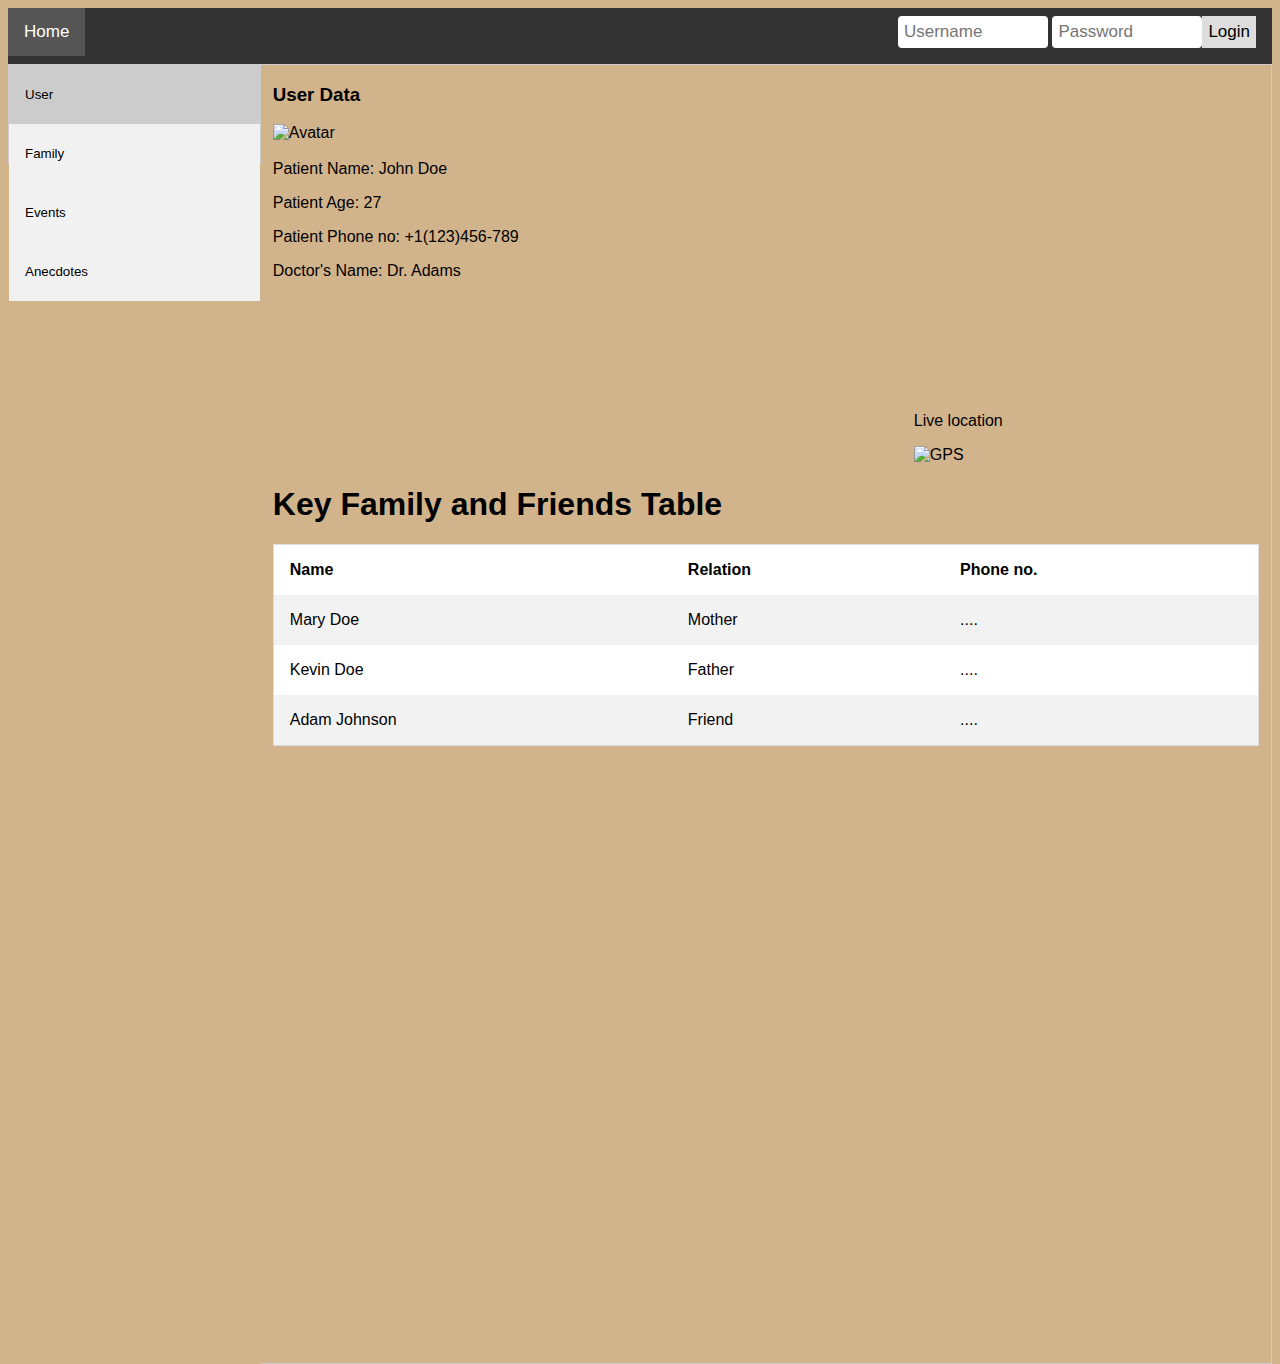
==== profile.html @ 682a0ca4 "Add files via upload" ====
<!DOCTYPE html>
<html lang="en">
<head>
    <meta charset="UTF-8">
    <meta http-equiv="X-UA-Compatible" content="IE=edge">
    <meta name="viewport" content="width=device-width, initial-scale=1.0">
    <title>Document</title>
    
    <link rel="stylesheet" href="profile.css">
</head>
<body>
    <div class="topnav">
        <a class="active" href="#home">Home</a>
        <!--
        <a href="#about">About</a>
        <a href="#contact">Contact</a>-->
        <div class="login-container">
          <form action="/action_page.php">
            <input type="text" placeholder="Username" name="username">
            <input type="text" placeholder="Password" name="psw">
            <button type="submit">Login</button>
          </form>
        </div>
      </div>
    <div class="tab">
        <button class="tablinks" onclick="openCity(event, 'User')" id="defaultOpen">User</button>
        <button class="tablinks" onclick="openCity(event, 'Family')" >Family</button>
        <button class="tablinks" onclick="openCity(event, 'Events')">Events</button>
        <button class="tablinks" onclick="openCity(event, 'Anecdotes')">Anecdotes</button>
      </div>
      <div id="User" class="tabcontent">
        <h3>User Data</h3>
        <div class="myImg">
        <img id="myImg" src="https://www.w3schools.com/w3images/avatar3.png" alt="Avatar" style="width:200%;max-width:200px">
        </div>
        <div class="bioInfo">
        <p>Patient Name: John Doe</p>
        <p>Patient Age: 27</p>
        <p>Patient Phone no: +1(123)456-789</p>
        <p>Doctor's Name: Dr. Adams</p>
        
    </div>
        <div class="Location"><p>Live location</p>
            <img  src="GPS.jpg" alt="GPS" style="width:400%;max-width:400px">
        </div>
        <h1>Key Family and Friends Table</h1>
        <table>
            <tr>
              <th>Name</th>
              <th>Relation</th>
              <th>Phone no.</th>
            </tr>
            <tr>
              <td>Mary Doe</td>
              <td>Mother</td>
              <td>....</td>
            </tr>
            <tr>
              <td>Kevin Doe</td>
              <td>Father</td>
              <td>....</td>
            </tr>
            <tr>
              <td>Adam Johnson</td>
              <td>Friend</td>
              <td>....</td>
            </tr>
          </table>
      </div>
      
      <div id="Family" class="tabcontent">
        <h3>Add Family and Friends</h3>
        
        <table>
            <tr>
              <th>Name</th>
              <th>Relation</th>
              <th>Phone no.</th>
            </tr>
            <tr>
              <td>Mary Doe</td>
              <td>Mother</td>
              <td>....</td>
            </tr>
            <tr>
              <td>Kevin Doe</td>
              <td>Father</td>
              <td>....</td>
            </tr>
            <tr>
              <td>Adam Johnson</td>
              <td>Friend</td>
              <td>....</td>
            </tr>
          </table>
        <div class="form">
            <form action="action_page.php">
          
              <label for="name">Name</label>
              <input type="text" id="name" name="name" placeholder="Your name..">
          
              <label for="famOrFri">Family or Friend</label>
              <select id="famOrFri" name="famOrFri">
                <option value="Family">Family</option>
                <option value="Friend">Friend</option>
                
              </select>

              <label for="relation">Relation</label>
              <input type="text" id="relation" name="relation" placeholder="Your realtion to patient..">
          
              <label for="age">Age</label>
              <input type="text" id="age" name="age" placeholder="Your age..">
          
              <label for="phone">Phone No.</label>
              <input type="text" id="phone" name="phone" placeholder="Your phone number..">

              <label for="address">Address</label>
              <input type="text" id="address" name="address" placeholder="Your address..">
          
              <!-- <input type="submit" value="Submit"> -->
          
            </form>
          </div>

        <!--<div class="AddFam">
            <h3>Name: ________________</h3>
            <h4>**Friend or Family Check mark (TBA)</h4>
            <h3>Relation: ________________</h3>
            <h3>Age: ________________</h3>
            <h3>Phone no: ________________</h3>
            <h3>Address: ________________</h3>
        </div>-->
        <div class="Addbuttons">
            <button class="btn save">Save</button>
            <button class="btn delete">Delete</button>
            <button class="btn more">Add More</button>
        </div>
      </div> 
      
      <div id="Events" class="tabcontent">

        <h3>Add Events</h3>
        <div class="month">      
            <ul>
              <li class="prev">&#10094;</li>
              <li class="next">&#10095;</li>
              <li>
                April<br>
                <span style="font-size:18px">2023</span>
              </li>
            </ul>
          </div>
          
          <ul class="weekdays">
            <li>Mo</li>
            <li>Tu</li>
            <li>We</li>
            <li>Th</li>
            <li>Fr</li>
            <li>Sa</li>
            <li>Su</li>
          </ul>
          
          <ul class="days">  
            <li>1</li>
            <li>2</li>
            <li><span class="active">3</span></li>
            <li>4</li>
            <li>5</li>
            <li>6</li>
            <li>7</li>
            <li>8</li>
            <li>9</li>
            <li>10</span></li>
            <li>11</li>
            <li>12</li>
            <li>13</li>
            <li>14</li>
            <li>15</li>
            <li>16</li>
            <li>17</li>
            <li>18</li>
            <li>19</li>
            <li>20</li>
            <li>21</li>
            <li>22</li>
            <li>23</li>
            <li>24</li>
            <li>25</li>
            <li>26</li>
            <li>27</li>
            <li>28</li>
            <li>29</li>
            <li>30</li>
            <li>31</li>
          </ul>
        <div class="form">
            <form action="action_page.php">
          
              <label for="eventName"> Event Name</label>
              <input type="text" id="eventName" name="eventName" placeholder="Enter the name of event..">

              <label for="eventDate">Event Date</label>
              <input type="text" id="eventDate" name="eventDate" placeholder="Enter the date of event..">
          
              <!-- <input type="submit" value="Submit"> -->
          
            </form>
          </div>
          <!-- 
        <p>Event Name:________________</p>
        <p>Event Date:________________</p>
        <p>**Calender**(TBA)</p>-->
        <div class="Addbuttons">
            <button class="btn save">Save</button>
            <button class="btn delete">Delete</button>
            <button class="btn more">Add More</button>
        </div>
      </div>
      
      <div id="Anecdotes" class="tabcontent">
        <h3>Add Anecdotes</h3>
        
        <div class="form">
            <form action="action_page.php">
          
              <label for="anecName"> Anecdotes Name</label>
              <input type="text" id="anecName" name="anecName" placeholder="Enter the name of the anecdote..">

              <label for="anecDate">Anecdotes Date</label>
              <input type="text" id="anecDate" name="anecDate" placeholder="Enter the date of the anecdote..">
                
              <label for="subject">Anecdotes Description</label>
              <textarea id="subject" name="subject" placeholder="Write something.." style="height:200px"></textarea>
              <!-- <input type="submit" value="Submit"> -->
          
            </form>
          </div> <!--
        <p>Anecdotes Name:________________</p>
        <p>Anecdotes Description:________________</p>-->
        <div class="Addbuttons">
            <button class="btn save">Save</button>
            <button class="btn delete">Delete</button>
            <button class="btn more">Add More</button>
        </div>
      </div>
      <script>
        function openCity(evt, cityName) {
          var i, tabcontent, tablinks;
          tabcontent = document.getElementsByClassName("tabcontent");
          for (i = 0; i < tabcontent.length; i++) {
            tabcontent[i].style.display = "none";
          }
          tablinks = document.getElementsByClassName("tablinks");
          for (i = 0; i < tablinks.length; i++) {
            tablinks[i].className = tablinks[i].className.replace(" active", "");
          }
          document.getElementById(cityName).style.display = "block";
          evt.currentTarget.className += " active";
        }
        
        // Get the element with id="defaultOpen" and click on it
        document.getElementById("defaultOpen").click();
        </script>
</body>
</html>
---- profile.css ----
* {box-sizing: border-box}

/* Style the navbar */
.topnav {
    overflow: hidden;
    background-color: #333;
  }
  
  /* Navbar links */
  .topnav a {
    float: left;
    display: block;
    color: black;
    text-align: center;
    padding: 14px 16px;
    text-decoration: none;
    font-size: 17px;
  }
  
  /* Navbar links on mouse-over */
  .topnav a:hover {
    background-color: #ddd;
    color: black;
  }
  
  /* Active/current link */
  .topnav a.active {
    background-color: #555;
    color: white;
  }
  
  /* Style the input container */
  .topnav .login-container {
    float: right;
  }
  
  /* Style the input field inside the navbar */
  .topnav input[type=text] {
    padding: 6px;
    margin-top: 8px;
    font-size: 17px;
    border: none;
    width: 150px; /* adjust as needed (as long as it doesn't break the topnav) */
  }
  
  /* Style the button inside the input container */
  .topnav .login-container button {
    float: right;
    padding: 6px;
    margin-top: 8px;
    margin-right: 16px;
    background: #ddd;
    font-size: 17px;
    border: none;
    cursor: pointer;
  }
  
  .topnav .login-container button:hover {
    background: #ccc;
  }
  
  /* Add responsiveness - On small screens, display the navbar vertically instead of horizontally */
  @media screen and (max-width: 600px) {
    .topnav .login-container {
      float: none;
    }
    .topnav a, .topnav input[type=text], .topnav .login-container button {
      float: none;
      display: block;
      text-align: left;
      width: 100%;
      margin: 0;
      padding: 14px;
    }
    .topnav input[type=text] {
      border: 1px solid #ccc;
    }
  }
  

/* Style the tab */
.tab {
  float: left;
  border: 1px solid #ccc;
  background-color: #f1f1f1;
  width: 20%;
  height: 100px;
}

/* Style the buttons that are used to open the tab content */
.tab button {
  display: block;
  background-color: inherit;
  color: black;
  padding: 22px 16px;
  width: 100%;
  border: none;
  outline: none;
  text-align: left;
  cursor: pointer;
  transition: 0.3s;
}
/* Table CSS*/
table {
    border-collapse: collapse;
    border-spacing: 0;
    width: 100%;
    border: 1px solid #ddd;
  }
  
  th, td {
    text-align: left;
    padding: 16px;
  }

  tr:nth-child(odd) {
    background-color: white;
  }

  tr:nth-child(even) {
    background-color: #f2f2f2;
  }
  
.myImg{
    float: left;
    padding-right: 50px;
}
 .Location{
    padding-top: 100px;
    padding-left: 65%;
    
 }
 .bioInfo{
    padding-top: 20px;
 }
 .AddFam{
    padding-top: 50px;
    padding-left: 100px;
 }
 .Addbuttons{
    text-align: center;
    padding-top: 50px;
 }

 .btn {
    border: 2px solid black;
    background-color: white;
    color: black;
    padding: 14px 28px;
    font-size: 16px;
    cursor: pointer;
  }

  /* Green */
.save {
    border-color: #04AA6D;
    color: green;
  }
  
  .save:hover {
    background-color: #04AA6D;
    color: white;
  }
  
  /* Red */
.delete {
    border-color: #f44336;
    color: red
  }
  
  .delete:hover {
    background: #f44336;
    color: white;
  }
  
  /* Purple */
  .more {
    border-color: purple;
    color: purple;
  }
  
  .more:hover {
    background: purple;
    color: white;
  }
/* Change background color of buttons on hover */
.tab button:hover {
  background-color: #ddd;
}

/* Create an active/current "tab button" class */
.tab button.active {
  background-color: #ccc;
}

/* Style the tab content */
.tabcontent {
  float: left;
  padding: 0px 12px;
  border: 1px solid #ccc;
  width: 80%;
  border-left: none;
  height: 1300px;
}

/* Style inputs with type="text", select elements and textareas */
input[type=text], select, textarea {
    width: 100%; /* Full width */
    padding: 12px; /* Some padding */ 
    border: 1px solid #ccc; /* Gray border */
    border-radius: 4px; /* Rounded borders */
    box-sizing: border-box; /* Make sure that padding and width stays in place */
    margin-top: 6px; /* Add a top margin */
    margin-bottom: 16px; /* Bottom margin */
    resize: vertical /* Allow the user to vertically resize the textarea (not horizontally) */
  }
  
  /* Style the submit button with a specific background color etc */
  input[type=submit] {
    background-color: #04AA6D;
    color: white;
    padding: 12px 20px;
    border: none;
    border-radius: 4px;
    cursor: pointer;
  }
  
  /*Calendar */

ul {list-style-type: none;}
body {font-family: Verdana, sans-serif;
       background-color: #d2b48c; }

.month {
  padding: 70px 25px;
  width: 100%;
  background: #333;
  text-align: center;
}

.month ul {
  margin: 0;
  padding: 0;
}

.month ul li {
  color: white;
  font-size: 20px;
  text-transform: uppercase;
  letter-spacing: 3px;
}

.month .prev {
  float: left;
  padding-top: 10px;
}

.month .next {
  float: right;
  padding-top: 10px;
}

.weekdays {
  margin: 0;
  padding: 10px 0;
  background-color: #ddd;
}

.weekdays li {
  display: inline-block;
  width: 13.6%;
  color: #666;
  text-align: center;
}

.days {
  padding: 30px 0;
  background: #eee;
  margin: 0;
}

.days li {
  list-style-type: none;
  display: inline-block;
  width: 13.6%;
  text-align: center;
  margin-bottom: 25px;
  font-size:15px;
  color: #777;
}

.days li .active {
  padding: 5px;
  background: #333;
  color: white !important
}

/* Add media queries for smaller screens */
@media screen and (max-width:720px) {
  .weekdays li, .days li {width: 13.1%;}
}

@media screen and (max-width: 420px) {
  .weekdays li, .days li {width: 12.5%;}
  .days li .active {padding: 2px;}
}

@media screen and (max-width: 290px) {
  .weekdays li, .days li {width: 12.2%;}
}

  /* When moving the mouse over the submit button, add a darker green color */
  input[type=submit]:hover {
    background-color: #45a049;
  }
  
  /* Add a background color and some padding around the form */
  .form {
    border-radius: 5px;
    background-color: #f2f2f2;
    padding: 20px;
  }
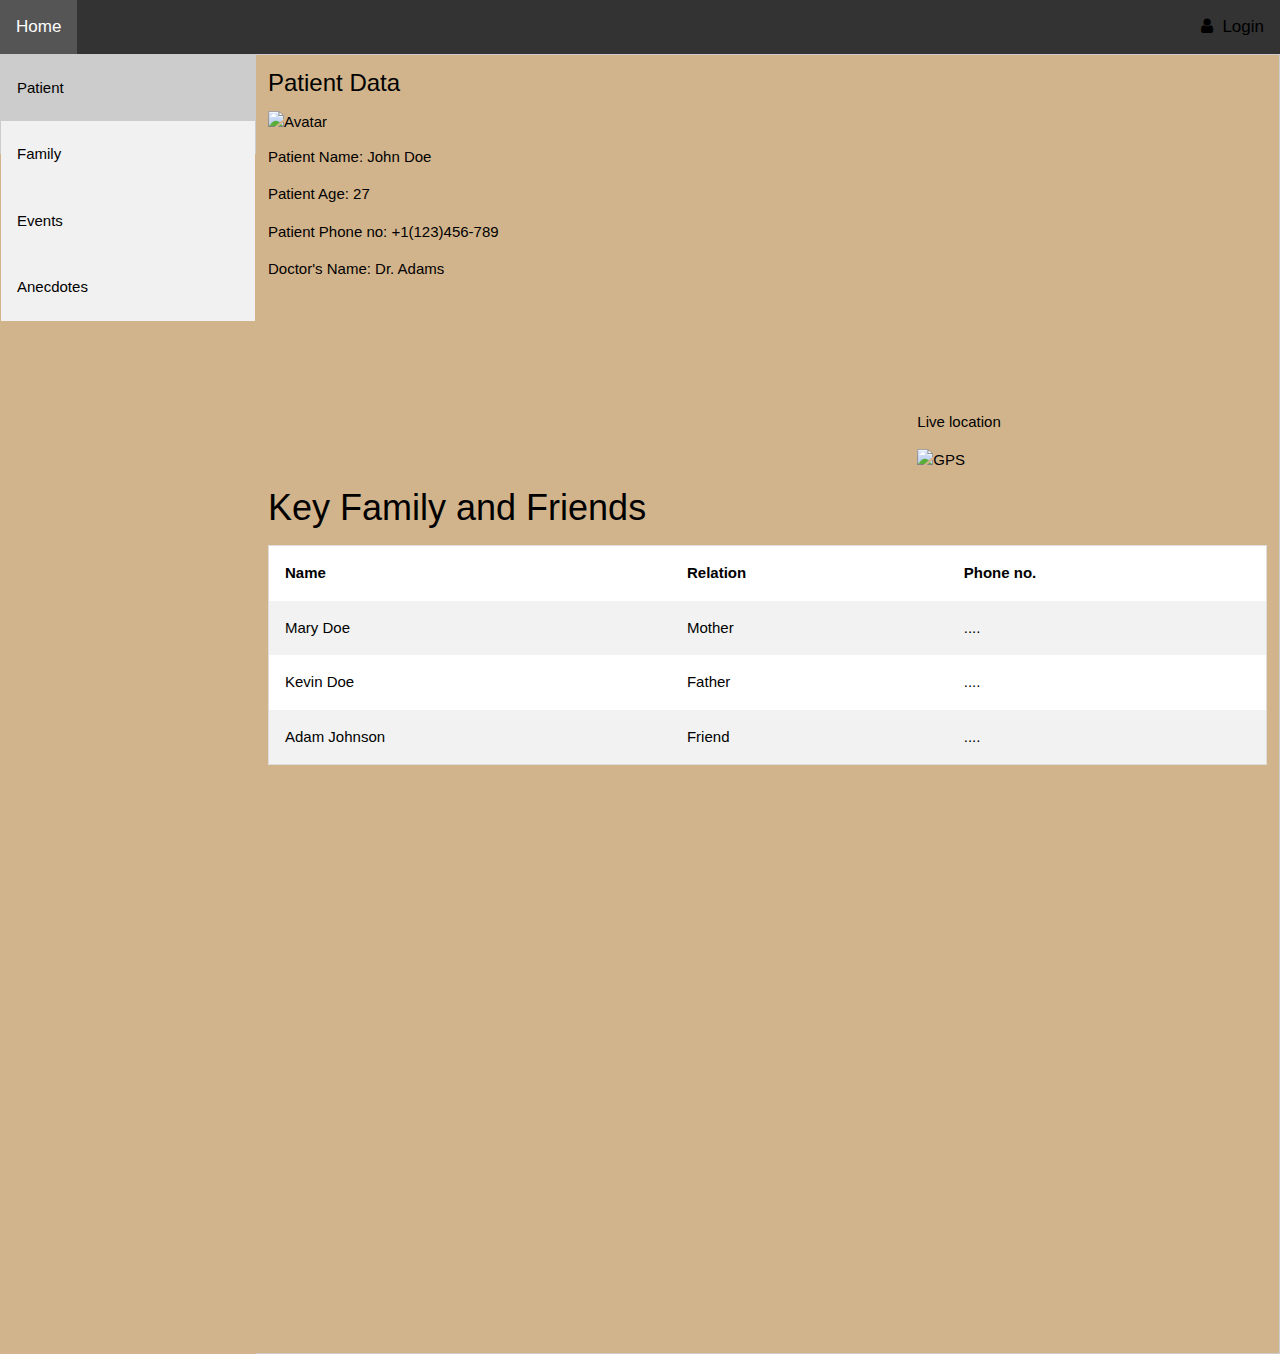
==== commit 812ea6c3: "Html User to Patient Desing Changes" ====
--- a/profile.html
+++ b/profile.html
@@ -7,29 +7,33 @@
     <title>Document</title>
     
     <link rel="stylesheet" href="profile.css">
+    <link rel="stylesheet" href="https://www.w3schools.com/w3css/4/w3.css">
+    <link rel="stylesheet" href="https://www.w3schools.com/lib/w3-theme-blue-grey.css">
+    <link rel='stylesheet' href='https://fonts.googleapis.com/css?family=Open+Sans'>
+    <link rel="stylesheet" href="https://cdnjs.cloudflare.com/ajax/libs/font-awesome/4.7.0/css/font-awesome.min.css">
 </head>
 <body>
     <div class="topnav">
         <a class="active" href="#home">Home</a>
-        <!--
-        <a href="#about">About</a>
-        <a href="#contact">Contact</a>-->
+        
         <div class="login-container">
-          <form action="/action_page.php">
+          <!--<form action="/action_page.php">
             <input type="text" placeholder="Username" name="username">
             <input type="text" placeholder="Password" name="psw">
-            <button type="submit">Login</button>
-          </form>
-        </div>
+            <button type="submit">Login</button> 
+          </form>-->
+          <a href="#" class="login"><i class="fa fa-fw fa-user"></i> Login</a>
+        </div>
+        
       </div>
     <div class="tab">
-        <button class="tablinks" onclick="openCity(event, 'User')" id="defaultOpen">User</button>
+        <button class="tablinks" onclick="openCity(event, 'Patient')" id="defaultOpen">Patient</button>
         <button class="tablinks" onclick="openCity(event, 'Family')" >Family</button>
         <button class="tablinks" onclick="openCity(event, 'Events')">Events</button>
         <button class="tablinks" onclick="openCity(event, 'Anecdotes')">Anecdotes</button>
       </div>
-      <div id="User" class="tabcontent">
-        <h3>User Data</h3>
+      <div id="Patient" class="tabcontent">
+        <h3>Patient Data</h3>
         <div class="myImg">
         <img id="myImg" src="https://www.w3schools.com/w3images/avatar3.png" alt="Avatar" style="width:200%;max-width:200px">
         </div>
@@ -43,7 +47,7 @@
         <div class="Location"><p>Live location</p>
             <img  src="GPS.jpg" alt="GPS" style="width:400%;max-width:400px">
         </div>
-        <h1>Key Family and Friends Table</h1>
+        <h1>Key Family and Friends</h1>
         <table>
             <tr>
               <th>Name</th>
@@ -93,49 +97,53 @@
               <td>....</td>
             </tr>
           </table>
-        <div class="form">
-            <form action="action_page.php">
-          
-              <label for="name">Name</label>
-              <input type="text" id="name" name="name" placeholder="Your name..">
-          
-              <label for="famOrFri">Family or Friend</label>
-              <select id="famOrFri" name="famOrFri">
-                <option value="Family">Family</option>
-                <option value="Friend">Friend</option>
-                
-              </select>
-
-              <label for="relation">Relation</label>
-              <input type="text" id="relation" name="relation" placeholder="Your realtion to patient..">
-          
-              <label for="age">Age</label>
-              <input type="text" id="age" name="age" placeholder="Your age..">
-          
-              <label for="phone">Phone No.</label>
-              <input type="text" id="phone" name="phone" placeholder="Your phone number..">
-
-              <label for="address">Address</label>
-              <input type="text" id="address" name="address" placeholder="Your address..">
-          
-              <!-- <input type="submit" value="Submit"> -->
-          
-            </form>
-          </div>
-
-        <!--<div class="AddFam">
-            <h3>Name: ________________</h3>
-            <h4>**Friend or Family Check mark (TBA)</h4>
-            <h3>Relation: ________________</h3>
-            <h3>Age: ________________</h3>
-            <h3>Phone no: ________________</h3>
-            <h3>Address: ________________</h3>
-        </div>-->
+        
+
+        
         <div class="Addbuttons">
-            <button class="btn save">Save</button>
-            <button class="btn delete">Delete</button>
-            <button class="btn more">Add More</button>
-        </div>
+            
+            <button class="btn more" onclick="openForm()">Add Patient</button>
+        </div>
+
+        <div class="form popup" id="famForm">
+          <form action="" >
+        
+            <label for="name">Name</label>
+            <input type="text" id="name" name="name" placeholder="Your name..">
+        
+            <label for="famOrFri">Family or Friend</label>
+            <select id="famOrFri" name="famOrFri">
+              <option value="Family">Family</option>
+              <option value="Friend">Friend</option>
+              
+            </select>
+
+            <label for="relation">Relation</label>
+            <input type="text" id="relation" name="relation" placeholder="Your realtion to patient..">
+        
+            <label for="age">Age</label>
+            <input type="text" id="age" name="age" placeholder="Your age..">
+        
+            <label for="phone">Phone No.</label>
+            <input type="text" id="phone" name="phone" placeholder="Your phone number..">
+
+            <label for="address">Address</label>
+            <input type="text" id="address" name="address" placeholder="Your address..">
+        
+            <input type="submit" value="Submit" onclick="closeForm()">
+            
+        
+          </form>
+        </div>
+        <script>
+          function openForm() {
+            document.getElementById("famForm").style.display = "block";
+          }
+          
+          function closeForm() {
+            document.getElementById("famForm").style.display = "none";
+          }
+          </script>
       </div> 
       
       <div id="Events" class="tabcontent">
@@ -195,55 +203,76 @@
             <li>30</li>
             <li>31</li>
           </ul>
-        <div class="form">
-            <form action="action_page.php">
-          
-              <label for="eventName"> Event Name</label>
-              <input type="text" id="eventName" name="eventName" placeholder="Enter the name of event..">
-
-              <label for="eventDate">Event Date</label>
-              <input type="text" id="eventDate" name="eventDate" placeholder="Enter the date of event..">
-          
-              <!-- <input type="submit" value="Submit"> -->
-          
-            </form>
-          </div>
-          <!-- 
-        <p>Event Name:________________</p>
-        <p>Event Date:________________</p>
-        <p>**Calender**(TBA)</p>-->
+        
+          
         <div class="Addbuttons">
-            <button class="btn save">Save</button>
-            <button class="btn delete">Delete</button>
-            <button class="btn more">Add More</button>
-        </div>
+            
+          <button class="btn more" onclick="openEForm()">Add Event</button>
+        </div>
+
+        <div class="form popup" id="eveForm">
+          <form action="">
+        
+            <label for="eventName"> Event Name</label>
+            <input type="text" id="eventName" name="eventName" placeholder="Enter the name of event..">
+
+            <label for="eventDate">Event Date</label>
+            <input type="text" id="eventDate" name="eventDate" placeholder="Enter the date of event..">
+        
+            <input type="submit" value="Submit">
+        
+          </form>
+        </div>
+        <script>
+          function openEForm() {
+            document.getElementById("eveForm").style.display = "block";
+          }
+          
+          function closeEForm() {
+            document.getElementById("eveForm").style.display = "none";
+          }
+          </script>
       </div>
       
       <div id="Anecdotes" class="tabcontent">
         <h3>Add Anecdotes</h3>
-        
-        <div class="form">
-            <form action="action_page.php">
-          
-              <label for="anecName"> Anecdotes Name</label>
-              <input type="text" id="anecName" name="anecName" placeholder="Enter the name of the anecdote..">
-
-              <label for="anecDate">Anecdotes Date</label>
-              <input type="text" id="anecDate" name="anecDate" placeholder="Enter the date of the anecdote..">
-                
-              <label for="subject">Anecdotes Description</label>
-              <textarea id="subject" name="subject" placeholder="Write something.." style="height:200px"></textarea>
-              <!-- <input type="submit" value="Submit"> -->
-          
-            </form>
-          </div> <!--
-        <p>Anecdotes Name:________________</p>
-        <p>Anecdotes Description:________________</p>-->
+        <div class="w3-container w3-card w3-white w3-round w3-margin"><br>
+          <img src="https://www.w3schools.com/w3images/avatar5.png" alt="Avatar" class="w3-left w3-circle w3-margin-right" style="width:60px">
+          <span class="w3-right w3-opacity">16 min</span>
+          <h4>Jane Doe</h4><br>
+          <hr class="w3-clear">
+          <p>Lorem ipsum dolor sit amet, consectetur adipisicing elit, sed do eiusmod tempor incididunt ut labore et dolore magna aliqua. Ut enim ad minim veniam, quis nostrud exercitation ullamco laboris nisi ut aliquip ex ea commodo consequat.</p>
+          <button type="button" class="w3-button w3-theme-d1 w3-margin-bottom"><i class="fa fa-thumbs-up"></i>  Like</button> 
+          <button type="button" class="w3-button w3-theme-d2 w3-margin-bottom"><i class="fa fa-comment"></i>  Comment</button> 
+        </div> 
         <div class="Addbuttons">
-            <button class="btn save">Save</button>
-            <button class="btn delete">Delete</button>
-            <button class="btn more">Add More</button>
-        </div>
+          <button class="btn more" onclick="openAForm()">Add Anecdote</button>
+        </div>
+        <div class="form popup" id="aneForm">
+          <form action="">
+        
+            <label for="anecName"> Anecdotes Name</label>
+            <input type="text" id="anecName" name="anecName" placeholder="Enter the name of the anecdote..">
+
+            <label for="anecDate">Anecdotes Date</label>
+            <input type="text" id="anecDate" name="anecDate" placeholder="Enter the date of the anecdote..">
+              
+            <label for="subject">Anecdotes Description</label>
+            <textarea id="subject" name="subject" placeholder="Write something.." style="height:200px"></textarea>
+
+            <input type="submit" value="Submit"> 
+        
+          </form>
+        </div> 
+        <script>
+          function openAForm() {
+            document.getElementById("aneForm").style.display = "block";
+          }
+          
+          function closeAForm() {
+            document.getElementById("aneForm").style.display = "none";
+          }
+          </script>
       </div>
       <script>
         function openCity(evt, cityName) {
--- a/profile.css
+++ b/profile.css
@@ -319,4 +319,14 @@
     border-radius: 5px;
     background-color: #f2f2f2;
     padding: 20px;
+  }
+
+
+
+  .popup {
+    display: none;
+    
+    right: 15px;
+    border: 3px solid #f1f1f1;
+    z-index: 9;
   }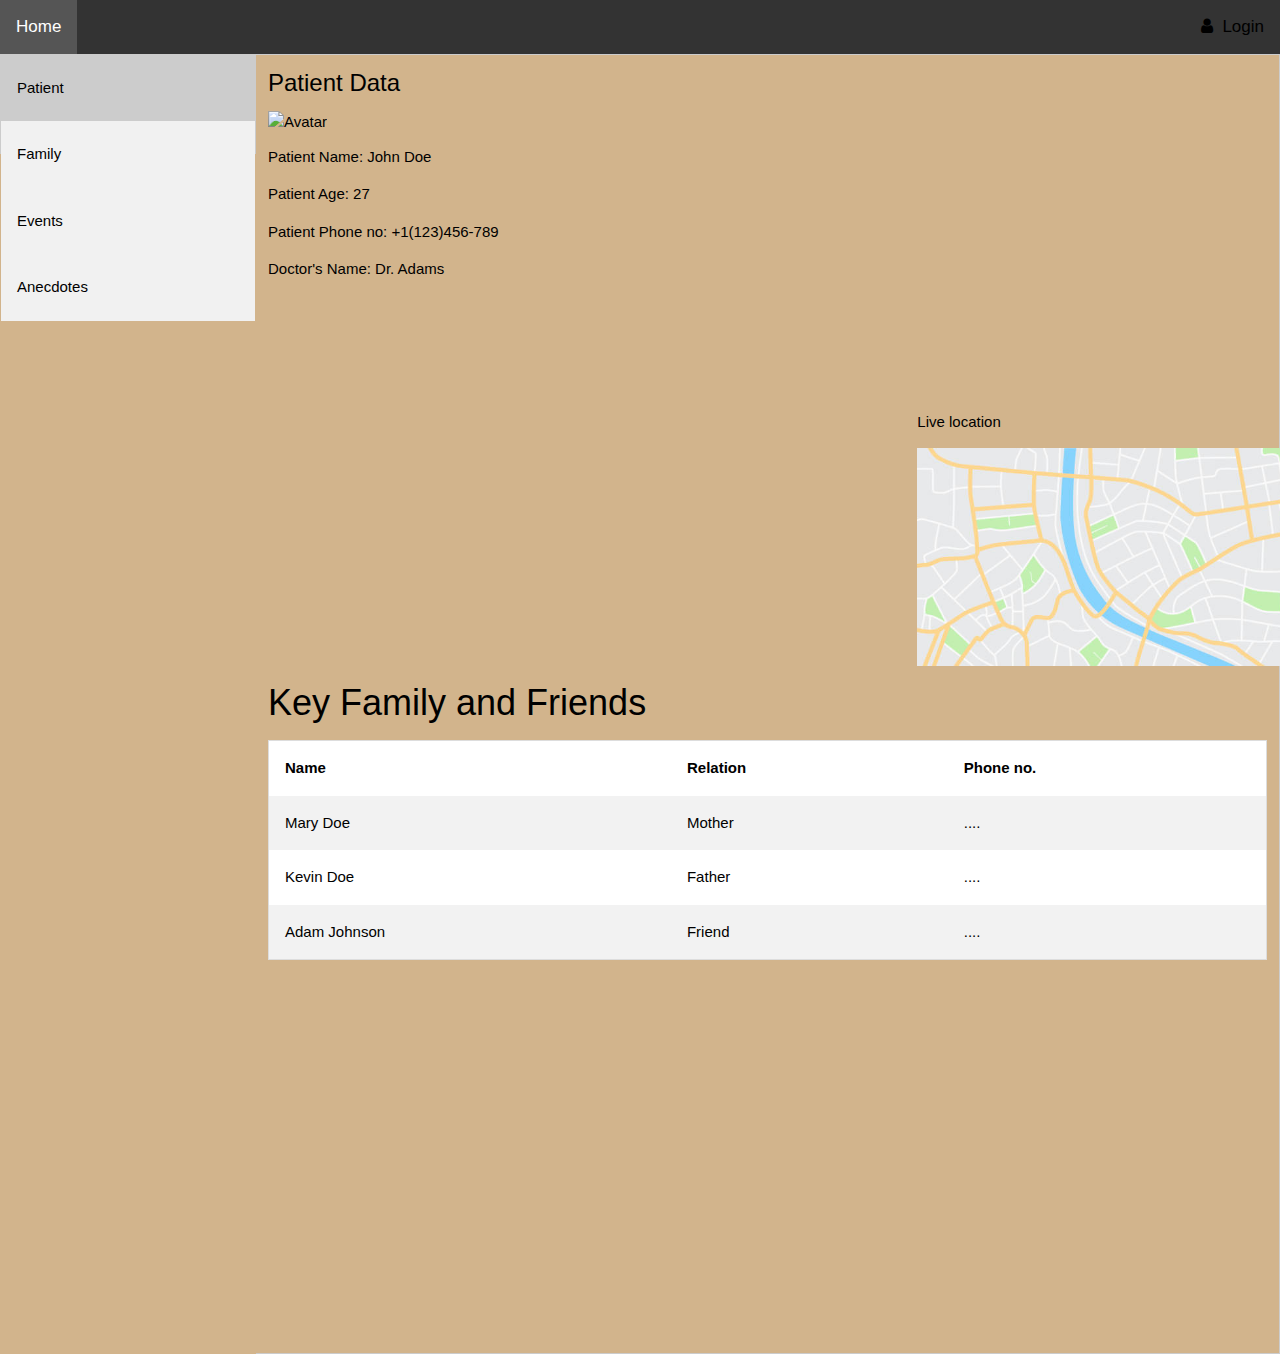
==== commit 8308044b: "GPS image added" ====
--- a/profile.html
+++ b/profile.html
@@ -34,7 +34,7 @@
       </div>
       <div id="Patient" class="tabcontent">
         <h3>Patient Data</h3>
-        <div class="myImg">
+        <div class="myImg ">
         <img id="myImg" src="https://www.w3schools.com/w3images/avatar3.png" alt="Avatar" style="width:200%;max-width:200px">
         </div>
         <div class="bioInfo">
@@ -236,7 +236,7 @@
       
       <div id="Anecdotes" class="tabcontent">
         <h3>Add Anecdotes</h3>
-        <div class="w3-container w3-card w3-white w3-round w3-margin"><br>
+        <div class=" w3-card w3-white w3-round w3-margin"><br>
           <img src="https://www.w3schools.com/w3images/avatar5.png" alt="Avatar" class="w3-left w3-circle w3-margin-right" style="width:60px">
           <span class="w3-right w3-opacity">16 min</span>
           <h4>Jane Doe</h4><br>
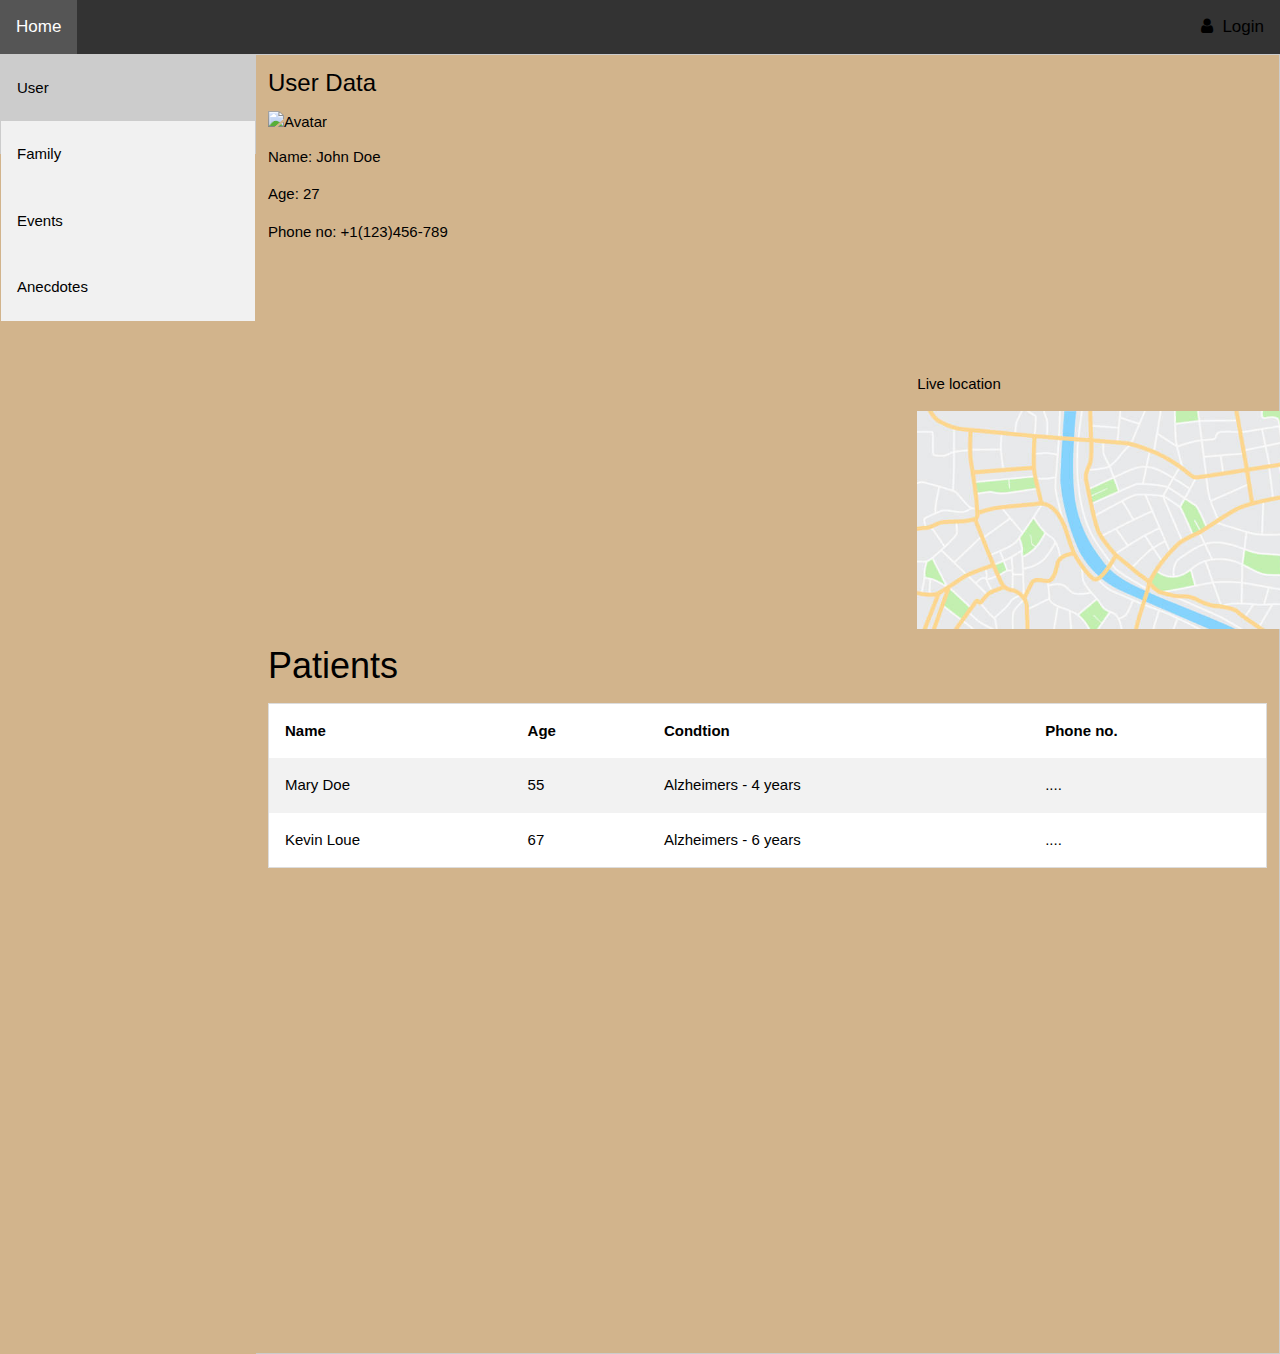
==== commit a918f830: "Starting changes to User HUD" ====
--- a/profile.html
+++ b/profile.html
@@ -27,48 +27,47 @@
         
       </div>
     <div class="tab">
-        <button class="tablinks" onclick="openCity(event, 'Patient')" id="defaultOpen">Patient</button>
+        <button class="tablinks" onclick="openCity(event, 'User')" id="defaultOpen">User</button>
         <button class="tablinks" onclick="openCity(event, 'Family')" >Family</button>
         <button class="tablinks" onclick="openCity(event, 'Events')">Events</button>
         <button class="tablinks" onclick="openCity(event, 'Anecdotes')">Anecdotes</button>
       </div>
-      <div id="Patient" class="tabcontent">
-        <h3>Patient Data</h3>
-        <div class="myImg ">
+      <div id="User" class="tabcontent">
+        <h3>User Data</h3>
+        <div class="myImg">
         <img id="myImg" src="https://www.w3schools.com/w3images/avatar3.png" alt="Avatar" style="width:200%;max-width:200px">
         </div>
         <div class="bioInfo">
-        <p>Patient Name: John Doe</p>
-        <p>Patient Age: 27</p>
-        <p>Patient Phone no: +1(123)456-789</p>
-        <p>Doctor's Name: Dr. Adams</p>
+        <p>Name: John Doe</p>
+        <p>Age: 27</p>
+        <p>Phone no: +1(123)456-789</p>
+        
         
     </div>
         <div class="Location"><p>Live location</p>
             <img  src="GPS.jpg" alt="GPS" style="width:400%;max-width:400px">
         </div>
-        <h1>Key Family and Friends</h1>
+        <h1>Patients</h1>
         <table>
             <tr>
               <th>Name</th>
-              <th>Relation</th>
+              <th>Age</th>
+              <th>Condtion</th>
               <th>Phone no.</th>
             </tr>
             <tr>
               <td>Mary Doe</td>
-              <td>Mother</td>
-              <td>....</td>
-            </tr>
-            <tr>
-              <td>Kevin Doe</td>
-              <td>Father</td>
-              <td>....</td>
-            </tr>
-            <tr>
-              <td>Adam Johnson</td>
-              <td>Friend</td>
-              <td>....</td>
-            </tr>
+              <td>55</td>
+              <td>Alzheimers - 4 years</td>
+              <td>....</td>
+            </tr>
+            <tr>
+              <td>Kevin Loue</td>
+              <td>67</td>
+              <td>Alzheimers - 6 years</td>
+              <td>....</td>
+            </tr>
+            
           </table>
       </div>
       
@@ -236,14 +235,14 @@
       
       <div id="Anecdotes" class="tabcontent">
         <h3>Add Anecdotes</h3>
-        <div class=" w3-card w3-white w3-round w3-margin"><br>
+        <div class="w3-container w3-card w3-white w3-round w3-margin"><br>
           <img src="https://www.w3schools.com/w3images/avatar5.png" alt="Avatar" class="w3-left w3-circle w3-margin-right" style="width:60px">
-          <span class="w3-right w3-opacity">16 min</span>
-          <h4>Jane Doe</h4><br>
+          <span class="w3-right w3-opacity">4/12/23</span>
+          <h4>Emily Doe</h4><br>
           <hr class="w3-clear">
           <p>Lorem ipsum dolor sit amet, consectetur adipisicing elit, sed do eiusmod tempor incididunt ut labore et dolore magna aliqua. Ut enim ad minim veniam, quis nostrud exercitation ullamco laboris nisi ut aliquip ex ea commodo consequat.</p>
-          <button type="button" class="w3-button w3-theme-d1 w3-margin-bottom"><i class="fa fa-thumbs-up"></i>  Like</button> 
-          <button type="button" class="w3-button w3-theme-d2 w3-margin-bottom"><i class="fa fa-comment"></i>  Comment</button> 
+          <!--<button type="button" class="w3-button w3-theme-d1 w3-margin-bottom"><i class="fa fa-thumbs-up"></i>  Like</button> 
+          <button type="button" class="w3-button w3-theme-d2 w3-margin-bottom"><i class="fa fa-comment"></i>  Comment</button> -->
         </div> 
         <div class="Addbuttons">
           <button class="btn more" onclick="openAForm()">Add Anecdote</button>
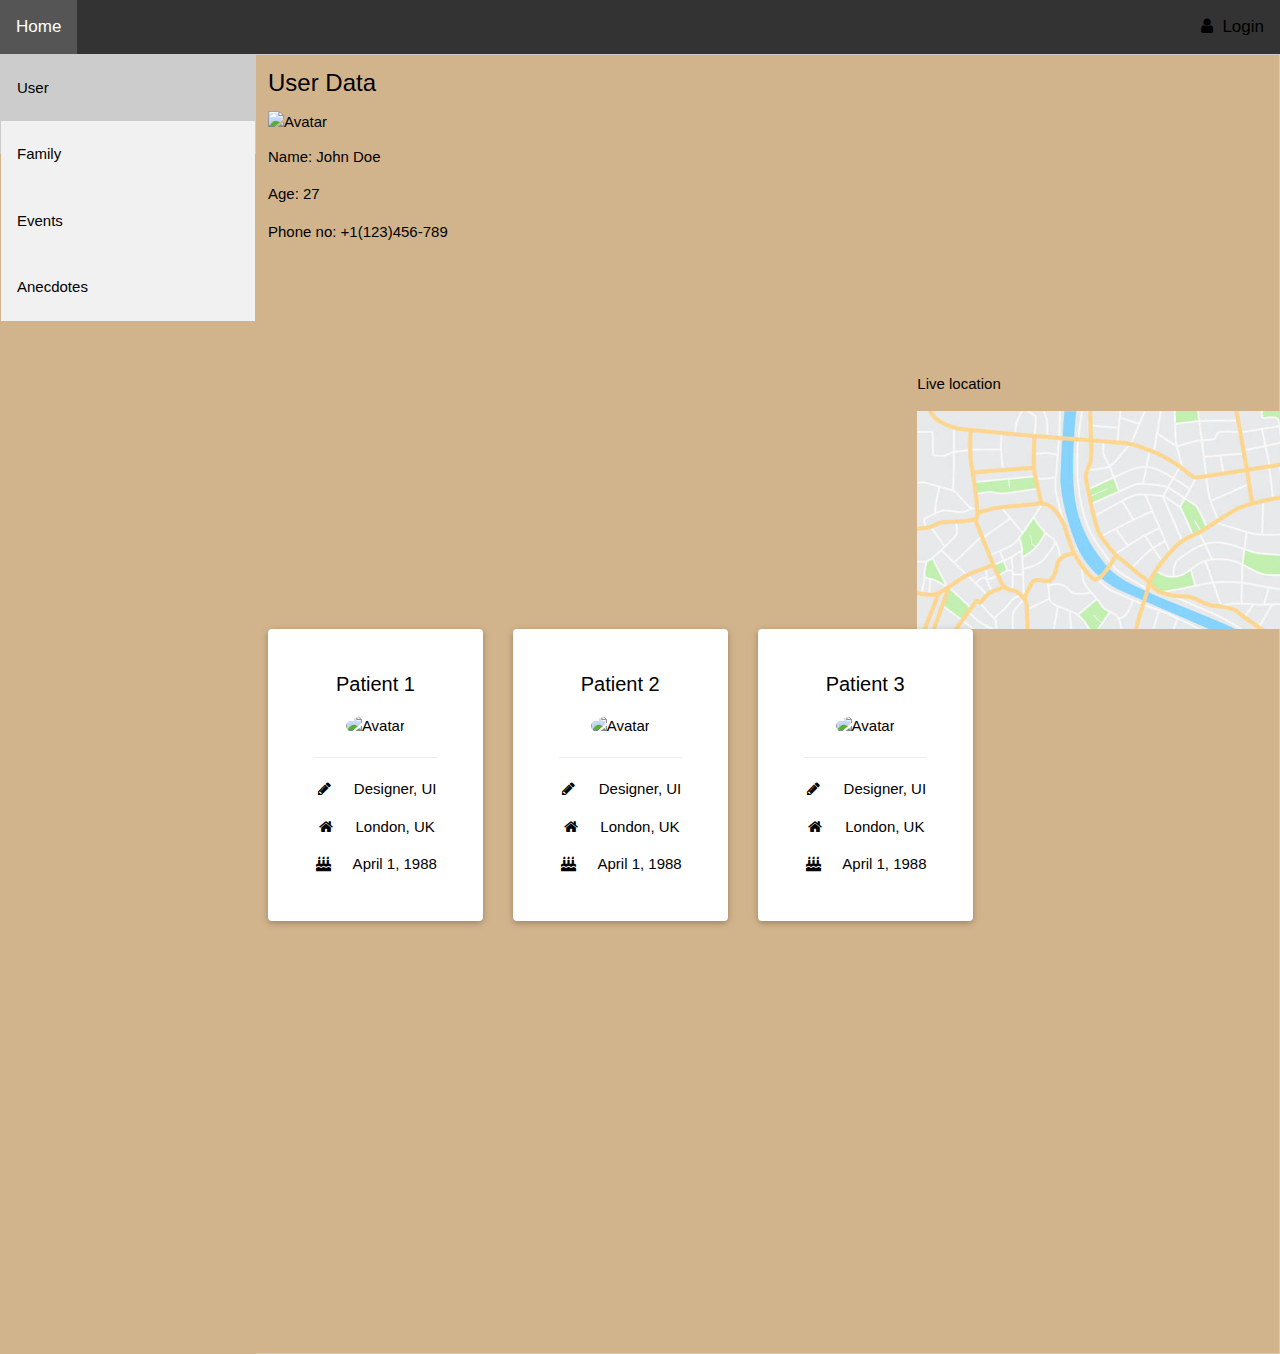
==== commit 34d1e553: "User tab changes and Patient cards" ====
--- a/profile.html
+++ b/profile.html
@@ -47,7 +47,41 @@
         <div class="Location"><p>Live location</p>
             <img  src="GPS.jpg" alt="GPS" style="width:400%;max-width:400px">
         </div>
-        <h1>Patients</h1>
+        <div class="patcards">
+          <div class="w3-card w3-round w3-white w3-hover-shadow card">
+            <div class="w3-container">
+             <h4 class="w3-center">Patient 1</h4>
+             <p class="w3-center"><img src="https://www.w3schools.com/w3images/avatar3.png" class="w3-circle" style="height:106px;width:106px" alt="Avatar"></p>
+             <hr>
+             <p><i class="fa fa-pencil fa-fw w3-margin-right w3-text-theme"></i> Designer, UI</p>
+             <p><i class="fa fa-home fa-fw w3-margin-right w3-text-theme"></i> London, UK</p>
+             <p><i class="fa fa-birthday-cake fa-fw w3-margin-right w3-text-theme"></i> April 1, 1988</p>
+            </div>
+          </div>
+         
+            <div class="w3-card w3-round w3-white w3-hover-shadow card">
+              <div class="w3-container">
+               <h4 class="w3-center">Patient 2</h4>
+               <p class="w3-center"><img src="https://www.w3schools.com/w3images/avatar3.png" class="w3-circle" style="height:106px;width:106px" alt="Avatar"></p>
+               <hr>
+               <p><i class="fa fa-pencil fa-fw w3-margin-right w3-text-theme"></i> Designer, UI</p>
+               <p><i class="fa fa-home fa-fw w3-margin-right w3-text-theme"></i> London, UK</p>
+               <p><i class="fa fa-birthday-cake fa-fw w3-margin-right w3-text-theme"></i> April 1, 1988</p>
+              </div>
+            </div>
+            <div class="w3-card w3-round w3-white w3-hover-shadow card">
+              <div class="w3-container">
+               <h4 class="w3-center">Patient 3</h4>
+               <p class="w3-center"><img src="https://www.w3schools.com/w3images/avatar3.png" class="w3-circle" style="height:106px;width:106px" alt="Avatar"></p>
+               <hr>
+               <p><i class="fa fa-pencil fa-fw w3-margin-right w3-text-theme"></i> Designer, UI</p>
+               <p><i class="fa fa-home fa-fw w3-margin-right w3-text-theme"></i> London, UK</p>
+               <p><i class="fa fa-birthday-cake fa-fw w3-margin-right w3-text-theme"></i> April 1, 1988</p>
+              </div>
+            </div>
+          </div>
+        </div>
+        <!-- <h1>Patients</h1>
         <table>
             <tr>
               <th>Name</th>
@@ -68,7 +102,7 @@
               <td>....</td>
             </tr>
             
-          </table>
+          </table> -->
       </div>
       
       <div id="Family" class="tabcontent">
--- a/profile.css
+++ b/profile.css
@@ -321,6 +321,17 @@
     padding: 20px;
   }
 
+.patcards{
+  display: flex;
+  flex-direction: row;
+  column-gap: 30px;
+  
+}
+
+.card {
+  padding: 30px;
+  text-align: center;
+}
 
 
   .popup {
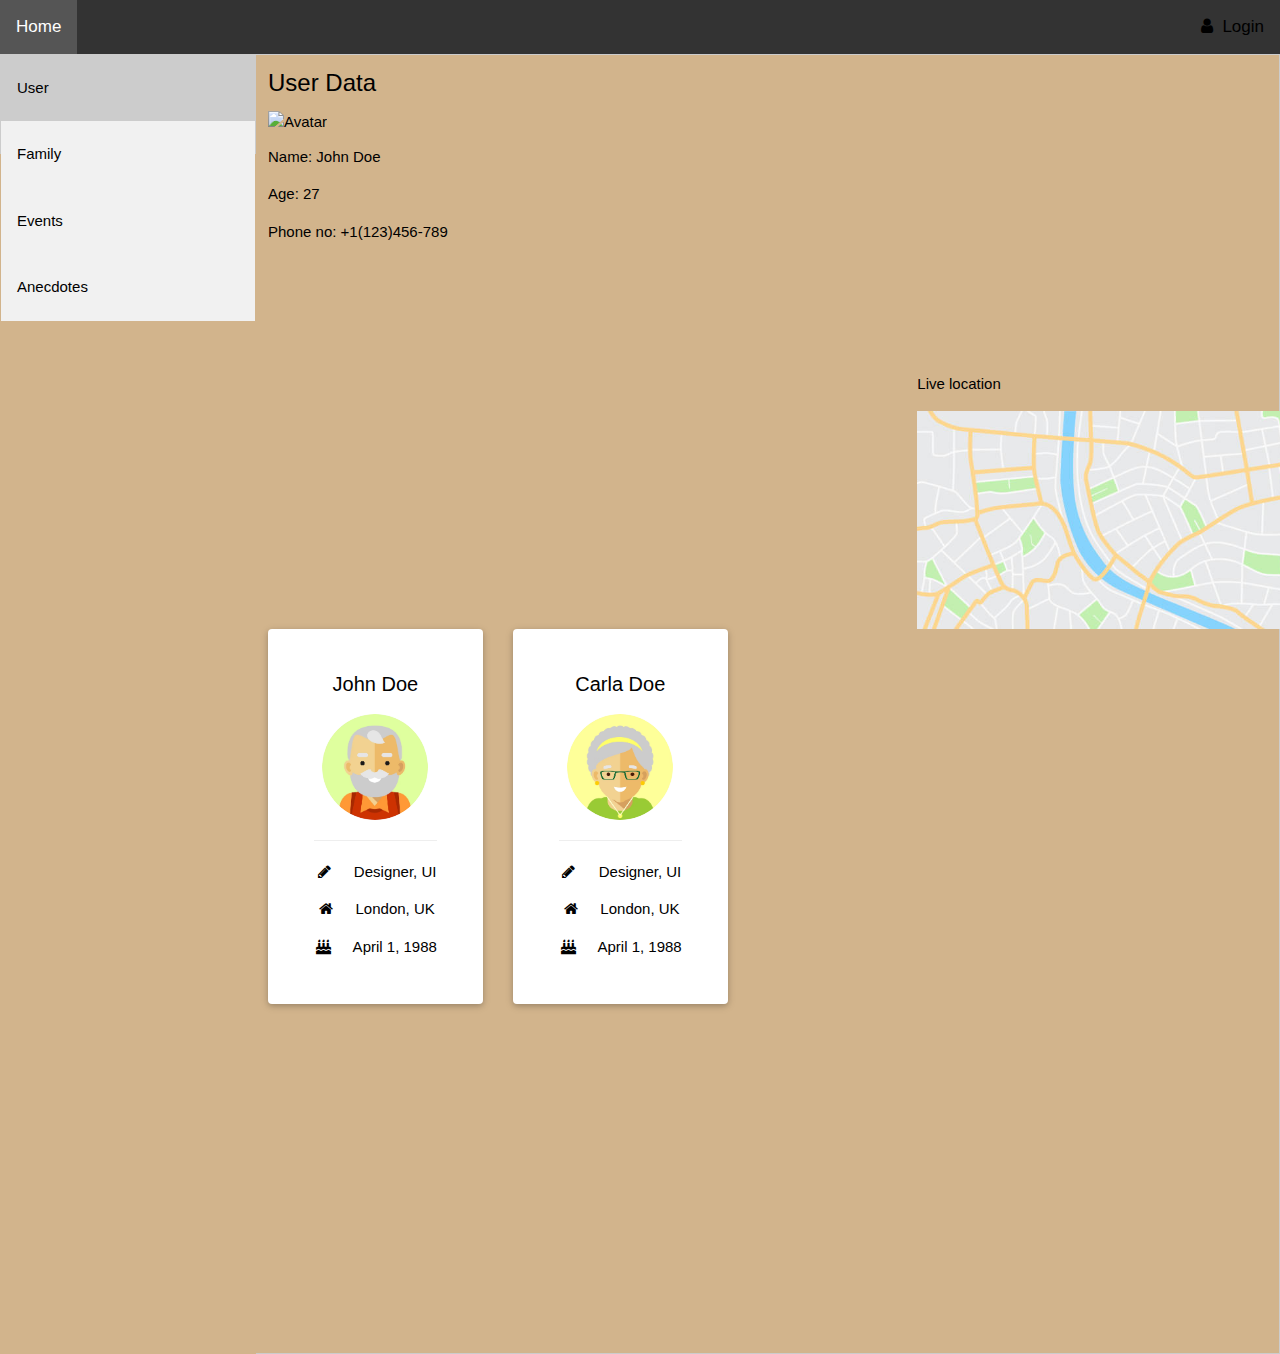
==== commit 867fca1a: "Interactive Calendar" ====
--- a/profile.html
+++ b/profile.html
@@ -6,6 +6,9 @@
     <meta name="viewport" content="width=device-width, initial-scale=1.0">
     <title>Document</title>
     
+        <!-- DayPilot library -->
+    <link href="calendar.css" rel="stylesheet">
+    <script defer src="calendar.js"></script>
     <link rel="stylesheet" href="profile.css">
     <link rel="stylesheet" href="https://www.w3schools.com/w3css/4/w3.css">
     <link rel="stylesheet" href="https://www.w3schools.com/lib/w3-theme-blue-grey.css">
@@ -50,8 +53,8 @@
         <div class="patcards">
           <div class="w3-card w3-round w3-white w3-hover-shadow card">
             <div class="w3-container">
-             <h4 class="w3-center">Patient 1</h4>
-             <p class="w3-center"><img src="https://www.w3schools.com/w3images/avatar3.png" class="w3-circle" style="height:106px;width:106px" alt="Avatar"></p>
+             <h4 class="w3-center">John Doe</h4>
+             <p class="w3-center"><img src="OldMan.avif" class="w3-circle" style="height:106px;width:106px" alt="Avatar"></p>
              <hr>
              <p><i class="fa fa-pencil fa-fw w3-margin-right w3-text-theme"></i> Designer, UI</p>
              <p><i class="fa fa-home fa-fw w3-margin-right w3-text-theme"></i> London, UK</p>
@@ -61,48 +64,18 @@
          
             <div class="w3-card w3-round w3-white w3-hover-shadow card">
               <div class="w3-container">
-               <h4 class="w3-center">Patient 2</h4>
-               <p class="w3-center"><img src="https://www.w3schools.com/w3images/avatar3.png" class="w3-circle" style="height:106px;width:106px" alt="Avatar"></p>
+               <h4 class="w3-center">Carla Doe</h4>
+               <p class="w3-center"><img src="Oldwoman.avif" class="w3-circle" style="height:106px;width:106px" alt="Avatar"></p>
                <hr>
                <p><i class="fa fa-pencil fa-fw w3-margin-right w3-text-theme"></i> Designer, UI</p>
                <p><i class="fa fa-home fa-fw w3-margin-right w3-text-theme"></i> London, UK</p>
                <p><i class="fa fa-birthday-cake fa-fw w3-margin-right w3-text-theme"></i> April 1, 1988</p>
               </div>
             </div>
-            <div class="w3-card w3-round w3-white w3-hover-shadow card">
-              <div class="w3-container">
-               <h4 class="w3-center">Patient 3</h4>
-               <p class="w3-center"><img src="https://www.w3schools.com/w3images/avatar3.png" class="w3-circle" style="height:106px;width:106px" alt="Avatar"></p>
-               <hr>
-               <p><i class="fa fa-pencil fa-fw w3-margin-right w3-text-theme"></i> Designer, UI</p>
-               <p><i class="fa fa-home fa-fw w3-margin-right w3-text-theme"></i> London, UK</p>
-               <p><i class="fa fa-birthday-cake fa-fw w3-margin-right w3-text-theme"></i> April 1, 1988</p>
-              </div>
-            </div>
+          
           </div>
         </div>
-        <!-- <h1>Patients</h1>
-        <table>
-            <tr>
-              <th>Name</th>
-              <th>Age</th>
-              <th>Condtion</th>
-              <th>Phone no.</th>
-            </tr>
-            <tr>
-              <td>Mary Doe</td>
-              <td>55</td>
-              <td>Alzheimers - 4 years</td>
-              <td>....</td>
-            </tr>
-            <tr>
-              <td>Kevin Loue</td>
-              <td>67</td>
-              <td>Alzheimers - 6 years</td>
-              <td>....</td>
-            </tr>
-            
-          </table> -->
+       
       </div>
       
       <div id="Family" class="tabcontent">
@@ -182,89 +155,34 @@
       <div id="Events" class="tabcontent">
 
         <h3>Add Events</h3>
-        <div class="month">      
-            <ul>
-              <li class="prev">&#10094;</li>
-              <li class="next">&#10095;</li>
-              <li>
-                April<br>
-                <span style="font-size:18px">2023</span>
-              </li>
-            </ul>
-          </div>
-          
-          <ul class="weekdays">
-            <li>Mo</li>
-            <li>Tu</li>
-            <li>We</li>
-            <li>Th</li>
-            <li>Fr</li>
-            <li>Sa</li>
-            <li>Su</li>
-          </ul>
-          
-          <ul class="days">  
-            <li>1</li>
-            <li>2</li>
-            <li><span class="active">3</span></li>
-            <li>4</li>
-            <li>5</li>
-            <li>6</li>
-            <li>7</li>
-            <li>8</li>
-            <li>9</li>
-            <li>10</span></li>
-            <li>11</li>
-            <li>12</li>
-            <li>13</li>
-            <li>14</li>
-            <li>15</li>
-            <li>16</li>
-            <li>17</li>
-            <li>18</li>
-            <li>19</li>
-            <li>20</li>
-            <li>21</li>
-            <li>22</li>
-            <li>23</li>
-            <li>24</li>
-            <li>25</li>
-            <li>26</li>
-            <li>27</li>
-            <li>28</li>
-            <li>29</li>
-            <li>30</li>
-            <li>31</li>
-          </ul>
-        
-          
-        <div class="Addbuttons">
-            
-          <button class="btn more" onclick="openEForm()">Add Event</button>
-        </div>
-
-        <div class="form popup" id="eveForm">
-          <form action="">
-        
-            <label for="eventName"> Event Name</label>
-            <input type="text" id="eventName" name="eventName" placeholder="Enter the name of event..">
-
-            <label for="eventDate">Event Date</label>
-            <input type="text" id="eventDate" name="eventDate" placeholder="Enter the date of event..">
-        
-            <input type="submit" value="Submit">
-        
-          </form>
-        </div>
-        <script>
-          function openEForm() {
-            document.getElementById("eveForm").style.display = "block";
-          }
-          
-          function closeEForm() {
-            document.getElementById("eveForm").style.display = "none";
-          }
-          </script>
+        <!-- (A) PERIOD SELECTOR -->
+        <div id="calPeriod">
+          <input id="calBack" type="button" value="&lt;">
+          <select id="calMonth"></select>
+          <input type="number" id="calYear">
+          <input id="calNext" type="button" value="&gt;">
+        </div>
+
+        <!-- (B) CALENDAR -->
+        <div id="calWrap"></div>
+
+        <!-- (C) EVENT FORM -->
+        <dialog id="calForm"><form method="dialog">
+          <div id="evtClose">X</div>
+          <h2>CALENDAR EVENT</h2>
+          <label>Date</label>
+          <input type="text" id="evtDate" readonly>
+          <label>Details</label>
+          <textarea id="evtTxt" required></textarea>
+
+          <input id="evtDel" type="button" value="Delete">
+          <input id="evtSave" type="submit" value="Save">
+        </form></dialog>
+        <script src="calendar.js"></script>
+        
+        
+        
+        
       </div>
       
       <div id="Anecdotes" class="tabcontent">
--- a/calendar.css
+++ b/calendar.css
@@ -0,0 +1,122 @@
+/* (A) ENTIRE PAGE */
+* {
+  font-family: Arial, Helvetica, sans-serif;
+  box-sizing: border-box;
+}
+body {
+  position: relative;
+  padding: 0; margin: 0;
+  overflow-x: hidden;
+}
+:root {
+  --bg-color-a: #3b39af; /* page header + form label */
+  --bg-color-b: #404040; /* calendar header */
+  --bg-color-c: #d73a3a; /* buttons */
+}
+.hide { display: none !important; }
+
+/* (B) PERIOD SELECTOR */
+#calPeriod {
+  padding: 15px;
+  background: var(--bg-color-a);
+  display: flex;
+  flex-direction: row;
+}
+#calPeriod input, #calPeriod select {
+  font-size: 24px;
+  border: 0; outline: none;
+  color: #fff; background: 0;
+  cursor: pointer;
+}
+#calPeriod option { color: #000; 
+}
+#calYear {
+  width: 100px;
+  margin-left: 10px;
+}
+
+/* (C) CALENDAR */
+/* (C1) SHARED */
+.calHead, .calRow { display: flex; }
+.calCell { width: 14.2857%; 
+  background: white;
+}
+
+/* (C2) HEADER - DAY NAMES */
+.calHead .calCell {
+  color: #fff; background: var(--bg-color-b);
+  font-weight: 700; text-align: center;
+  padding: 15px 0;
+}
+
+/* (C3) BODY - INDIVIDUAL DAYS */
+.calBlank { background: lightgray; }
+.calToday { background: #feffd3; }
+.calToday .cellDate { color: blue; }
+.calBody .calCell {
+  border: 1px solid gray;
+  min-height: 80px;
+}
+.cellDate, .evt { padding: 5px; }
+.cellDate {
+  font-size: 14px;
+  font-weight: 700;
+  color: black;
+}
+.evt {
+  font-size: 14px;
+  white-space: nowrap; text-overflow: ellipsis;
+  overflow: hidden;
+  cursor: pointer;
+}
+
+/* (D) EVENT FORM */
+#calForm {
+  position: absolute; top: 0; left: 0; z-index: 999;
+  width: 100vw; height: 100%; min-height: 100vh;
+  padding: 0; margin: 0; border: 0;
+  background: rgba(0,0,0,0.5);
+}
+#calForm:is([open]) {
+  display: flex; flex-wrap: wrap;
+  align-items: center; justify-content: center;
+}
+#calForm form {
+  position: relative;
+  width: 450px; padding: 15px;
+  border-radius: 10px;
+  background: #fff;
+}
+#evtClose {
+  position: absolute;
+  top: 0; right: 0;
+  padding: 10px;
+  color: #b12020;
+  font-size: 28px;
+  font-weight: 700;
+  cursor: pointer;
+}
+#calForm h2 { margin: 0 0 15px 0; }
+#calForm label, #calForm input[type=text], #calForm textarea { width: 100%; }
+#calForm label {
+  color: #a1a1a1;
+  font-weight: 700;
+  font-size: 12px;
+  margin-bottom: 5px;
+}
+#calForm input[type=text], #calForm textarea {
+  width: 100%;
+  padding: 10px;
+  margin-bottom: 10px;
+  border: 1px solid #eee;
+  background: #f5f5f5;
+}
+#calForm textarea {
+  height: 100px;
+  resize: none;
+}
+#calForm input[type=button], #calForm input[type=submit] {
+  border: 0; padding: 10px; margin: 10px 2px 0 0;
+  color: #fff; background: var(--bg-color-c);
+  cursor: pointer;
+}